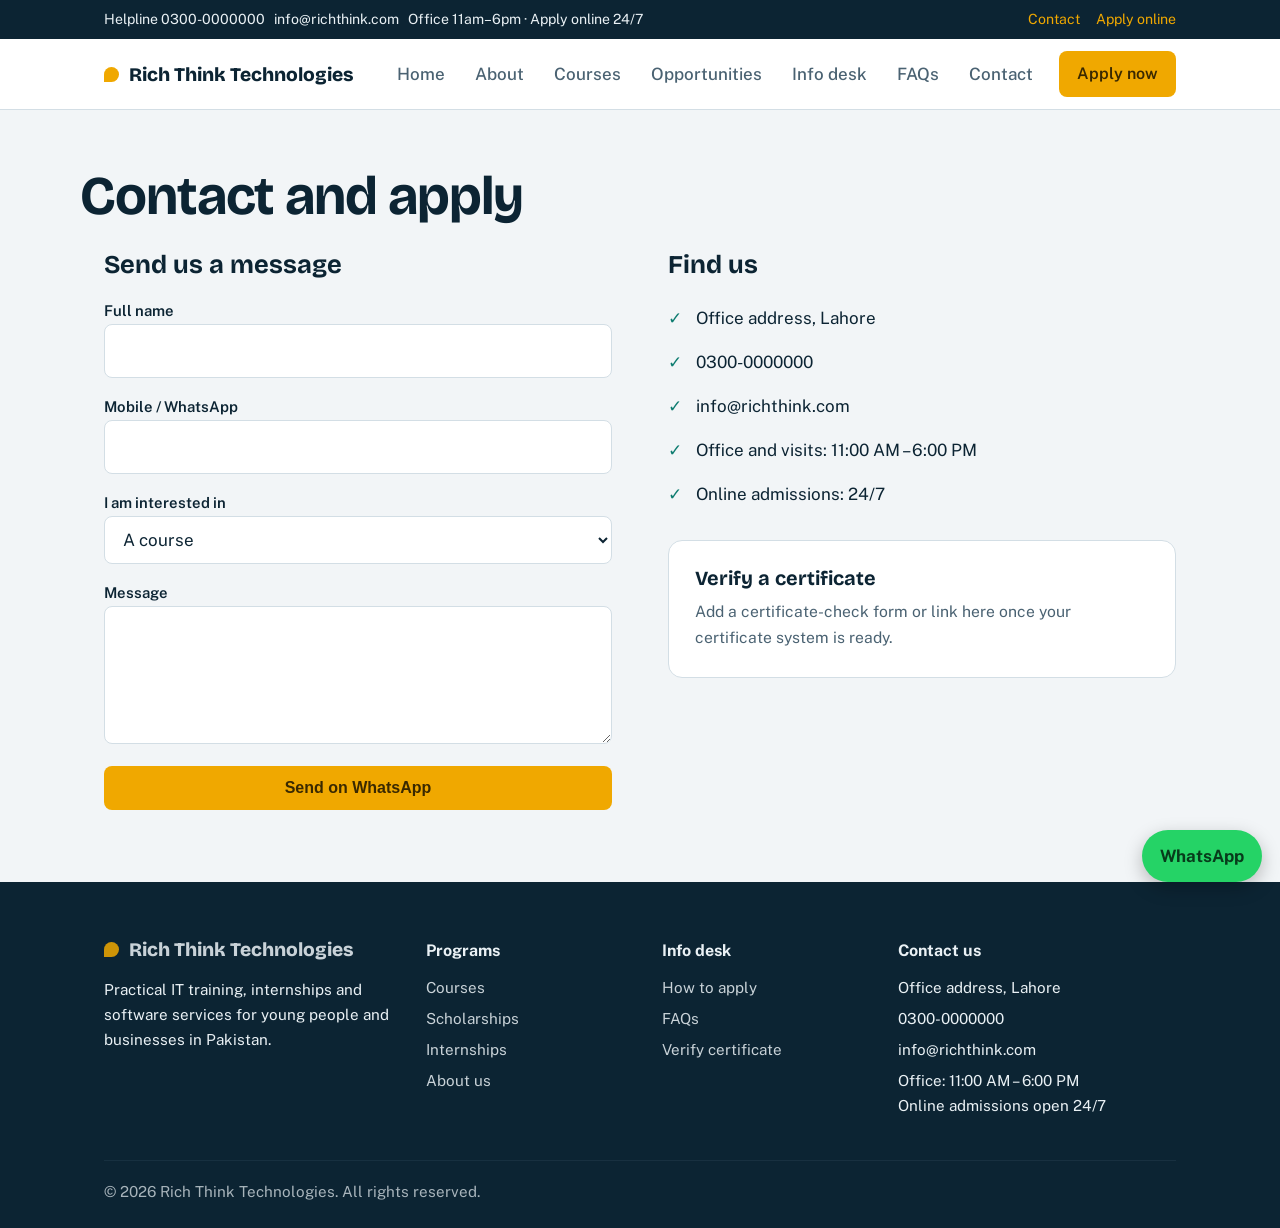
==== contact.html @ 649ea1e2 "Add files via upload" ====
<!DOCTYPE html>
<html lang="en">
<head>
<meta charset="utf-8">
<meta name="viewport" content="width=device-width, initial-scale=1, viewport-fit=cover">
<title>Contact & Apply | Rich Think Technologies</title>
<meta name="description" content="Apply online, ask a question or verify a certificate.">
<meta name="theme-color" content="#0C2433">
<link rel="icon" href="data:image/svg+xml,<svg xmlns='http://www.w3.org/2000/svg' viewBox='0 0 100 100'><text y='.9em' font-size='90'>💡</text></svg>">
<link rel="preconnect" href="https://fonts.googleapis.com"><link rel="preconnect" href="https://fonts.gstatic.com" crossorigin>
<link href="https://fonts.googleapis.com/css2?family=Bricolage+Grotesque:wght@600;800&family=Public+Sans:wght@400;500;600&display=swap" rel="stylesheet">
<link rel="stylesheet" href="css/style.css">
</head>
<body>
<div class="topbar"><div class="wrap"><span>Helpline 0300-0000000 &nbsp; info@richthink.com &nbsp; Office 11am–6pm · Apply online 24/7</span><span><a href="contact.html">Contact</a><a href="contact.html#apply">Apply online</a></span></div></div>
<header class="site"><div class="wrap">
<a class="logo" href="index.html"><i></i>Rich Think Technologies</a>
<button class="menu-btn" aria-expanded="false" aria-controls="nav">Menu</button>
<nav id="nav" aria-label="Main"><ul>
<li><a href="index.html">Home</a></li>
<li><a href="index.html#about">About</a></li>
<li><a href="courses.html">Courses</a></li>
<li><a href="index.html#opportunities">Opportunities</a><ul><li><a href="index.html#scholarships">Scholarships</a></li><li><a href="index.html#internships">Internships</a></li><li><a href="index.html#partner">Partner with us</a></li></ul></li>
<li><a href="index.html#apply-steps">Info desk</a><ul><li><a href="index.html#apply-steps">How to apply</a></li><li><a href="index.html#faqs">FAQs</a></li><li><a href="contact.html">Verify certificate</a></li></ul></li>
<li><a href="index.html#faqs">FAQs</a></li>
<li><a href="contact.html">Contact</a></li>
<li><a class="btn" href="contact.html#apply">Apply now</a></li>
</ul></nav></div></header>
<main>
<div class="wrap pagehead"><h1>Contact and apply</h1></div>
<div class="wrap split" style="padding-bottom:72px" id="apply">
<div><h2 style="font-size:1.6rem;margin-bottom:16px">Send us a message</h2>
<form class="contact" id="contact-form">
<div><label for="name">Full name</label><input id="name" name="name" required></div>
<div><label for="phone">Mobile / WhatsApp</label><input id="phone" name="phone" type="tel" required></div>
<div><label for="topic">I am interested in</label><select id="topic" name="topic"><option>A course</option><option>An internship</option><option>A website or app for my business</option><option>Verifying a certificate</option><option>Something else</option></select></div>
<div><label for="message">Message</label><textarea id="message" name="message" rows="4"></textarea></div>
<button class="btn" type="submit">Send on WhatsApp</button></form></div>
<div><h2 style="font-size:1.6rem;margin-bottom:16px">Find us</h2>
<ul class="ticks" style="margin-bottom:24px"><li>Office address, Lahore</li><li>0300-0000000</li><li>info@richthink.com</li><li>Office and visits: 11:00 AM – 6:00 PM</li><li>Online admissions: 24/7</li></ul>
<div class="card"><h3>Verify a certificate</h3><p>Add a certificate-check form or link here once your certificate system is ready.</p></div></div>
</div>
</main>
<footer><div class="wrap">
<div class="grid">
<div><a class="logo" href="index.html"><i></i>Rich Think Technologies</a><p>Practical IT training, internships and software services for young people and businesses in Pakistan.</p></div>
<div><h4>Programs</h4><ul><li><a href="courses.html">Courses</a></li><li><a href="index.html#scholarships">Scholarships</a></li><li><a href="index.html#internships">Internships</a></li><li><a href="index.html#about">About us</a></li></ul></div>
<div><h4>Info desk</h4><ul><li><a href="index.html#apply-steps">How to apply</a></li><li><a href="index.html#faqs">FAQs</a></li><li><a href="contact.html">Verify certificate</a></li></ul></div>
<div><h4>Contact us</h4><ul><li>Office address, Lahore</li><li>0300-0000000</li><li>info@richthink.com</li><li>Office: 11:00 AM – 6:00 PM<br>Online admissions open 24/7</li></ul></div>
</div>
<div class="copy">© 2026 Rich Think Technologies. All rights reserved.</div>
</div></footer>
<a class="wa" href="https://wa.me/923000000000?text=Hi%2C%20I%20found%20you%20on%20your%20website.%20I%20want%20some%20information." aria-label="Chat on WhatsApp">WhatsApp</a>
<script src="js/main.js"></script>
</body></html>
---- css/style.css ----
:root{--bg:#F2F5F7;--surface:#fff;--ink:#0C2433;--muted:#4A6272;--line:#D3DEE5;--gold:#F0A800;--gold-ink:#3A2900;--teal:#0E7C70;--deep:#0C2433;--on-deep:#EAF1F5;color-scheme:light}
@media(prefers-color-scheme:dark){:root{--bg:#0A1822;--surface:#102331;--ink:#EAF1F5;--muted:#9DB2C0;--line:#223847;--teal:#3CC4B3;--deep:#07121A;color-scheme:dark}}
*,*::before,*::after{box-sizing:border-box}
html{scroll-behavior:smooth}
body{margin:0;background:var(--bg);color:var(--ink);font:400 17px/1.65 "Public Sans",system-ui,sans-serif}
h1,h2,h3{font-family:"Bricolage Grotesque","Public Sans",system-ui,sans-serif;line-height:1.12;margin:0}
a{color:inherit}img{max-width:100%;display:block}
:focus-visible{outline:3px solid var(--gold);outline-offset:3px}
.wrap{max-width:1120px;margin:0 auto;padding:0 24px}
.topbar{background:var(--deep);color:var(--on-deep);font-size:.88rem;padding:8px 0}
.topbar .wrap{display:flex;gap:8px 24px;flex-wrap:wrap;justify-content:space-between}
.topbar a{text-decoration:none;margin-left:16px;color:var(--gold)}
header.site{background:var(--surface);border-bottom:1px solid var(--line);position:sticky;top:0;z-index:20}
header.site .wrap{display:flex;align-items:center;justify-content:space-between;min-height:70px}
.logo{font:800 1.2rem "Bricolage Grotesque",sans-serif;text-decoration:none;display:flex;align-items:center;gap:10px}
.logo i{width:15px;height:15px;background:var(--gold);border-radius:50% 50% 50% 0}
nav ul{list-style:none;margin:0;padding:0;display:flex;gap:6px;align-items:center}
nav li{position:relative}
nav a{display:block;padding:10px 12px;text-decoration:none;color:var(--muted);font-weight:500}
nav a:hover{color:var(--ink)}
nav ul ul{display:none;position:absolute;left:0;top:100%;min-width:200px;background:var(--surface);border:1px solid var(--line);border-radius:10px;padding:6px;flex-direction:column;align-items:stretch}
nav li:hover>ul,nav li:focus-within>ul{display:flex}
.btn{display:inline-block;background:var(--gold);color:var(--gold-ink);font-weight:600;padding:13px 24px;border-radius:8px;text-decoration:none;border:0;font-size:1rem;cursor:pointer}
.btn:hover{filter:brightness(1.06)}
.btn.alt{background:transparent;color:var(--ink);border:1.5px solid var(--line)}
nav .btn{color:var(--gold-ink);padding:10px 18px;margin-left:8px}
.menu-btn{display:none;background:none;border:1.5px solid var(--line);color:var(--ink);border-radius:8px;padding:8px 12px;font:inherit}
.hero{padding:72px 0 80px}
.hero .wrap{display:grid;grid-template-columns:1.2fr 1fr;gap:56px;align-items:center}
.tag{display:inline-block;background:var(--surface);border:1px solid var(--line);border-radius:99px;padding:4px 14px;font-size:.9rem;color:var(--muted);margin-bottom:18px}
.hero h1{font-size:clamp(2.5rem,6vw,4.6rem);font-weight:800;letter-spacing:-.03em}
.hero h1 em{font-style:normal;color:var(--teal)}
.hero p{max-width:48ch;color:var(--muted);font-size:1.12rem;margin:22px 0 30px}
.btns{display:flex;gap:12px;flex-wrap:wrap}
.stats{display:flex;gap:36px;margin-top:40px;flex-wrap:wrap}
.stats b{font:800 2rem "Bricolage Grotesque",sans-serif;display:block;line-height:1}
.stats span{color:var(--muted);font-size:.92rem}
.panel{background:var(--deep);color:var(--on-deep);border-radius:16px;padding:28px;line-height:2}
.panel b{color:var(--gold)}.panel small{opacity:.6;display:block}
section{padding:76px 0;border-top:1px solid var(--line)}
section h2{font-size:clamp(1.8rem,4vw,2.6rem);letter-spacing:-.02em;margin-bottom:12px}
.lead{color:var(--muted);max-width:58ch;margin:0 0 40px}
.grid{display:grid;gap:22px}
.g2{grid-template-columns:repeat(2,1fr)}.g3{grid-template-columns:repeat(3,1fr)}.g4{grid-template-columns:repeat(4,1fr)}
.card{background:var(--surface);border:1px solid var(--line);border-radius:14px;padding:26px;display:flex;flex-direction:column;gap:10px}
.card h3{font-size:1.25rem}.card p{margin:0;color:var(--muted);font-size:.98rem}
.card a.more{margin-top:auto;color:var(--teal);font-weight:600;text-decoration:none}
.card .meta{font-size:.85rem;color:var(--teal);font-weight:600}
.path{border-top:5px solid var(--gold)}
.steps{counter-reset:s;list-style:none;margin:0;padding:0}
.steps li{counter-increment:s;display:grid;grid-template-columns:48px 1fr;gap:16px;padding:18px 0;border-top:1px solid var(--line)}
.steps li::before{content:counter(s);font:800 1.4rem "Bricolage Grotesque",sans-serif;background:var(--teal);color:#fff;width:42px;height:42px;border-radius:50%;display:grid;place-items:center}
.steps strong{display:block}.steps span{color:var(--muted);font-size:.97rem}
.split{display:grid;grid-template-columns:1fr 1fr;gap:56px;align-items:start}
ul.ticks{list-style:none;padding:0;margin:0}ul.ticks li{padding:8px 0 8px 28px;position:relative}
ul.ticks li::before{content:"✓";position:absolute;left:0;color:var(--teal);font-weight:800}
.ph{border:2px dashed var(--line);border-radius:14px;padding:28px;color:var(--muted);text-align:center}
details{background:var(--surface);border:1px solid var(--line);border-radius:12px;padding:16px 20px;margin-bottom:12px}
summary{font-weight:600;cursor:pointer}details p{margin:10px 0 0;color:var(--muted)}
.cta{background:var(--deep);color:var(--on-deep);text-align:center}
.cta p{color:var(--on-deep);opacity:.8;margin:12px auto 28px;max-width:52ch}
.cta .btn.alt{color:var(--on-deep);border-color:#3a5568}
footer{background:var(--deep);color:var(--on-deep);padding:56px 0 24px;font-size:.95rem}
footer .grid{grid-template-columns:1.4fr 1fr 1fr 1.3fr}
footer h4{margin:0 0 10px;font-size:1rem}footer ul{list-style:none;padding:0;margin:0}footer li{margin:6px 0}
footer a{text-decoration:none;opacity:.85}footer a:hover{opacity:1;color:var(--gold)}
.copy{border-top:1px solid #1d3646;margin-top:36px;padding-top:18px;opacity:.7}
.wa{position:fixed;right:18px;bottom:calc(18px + env(safe-area-inset-bottom,0px));background:#25D366;color:#073b1b;font-weight:700;padding:12px 18px;border-radius:99px;text-decoration:none;z-index:30;box-shadow:0 6px 18px rgba(0,0,0,.25)}
form.contact{display:grid;gap:14px}
input,select,textarea{width:100%;padding:12px 14px;border:1.5px solid var(--line);border-radius:8px;background:var(--surface);color:var(--ink);font:inherit}
label{font-weight:600;font-size:.93rem}
.pagehead{padding:56px 0 24px}.pagehead h1{font-size:clamp(2.2rem,5vw,3.4rem);letter-spacing:-.02em}
@media(max-width:900px){
 .hero .wrap,.split{grid-template-columns:1fr}.g3,.g4{grid-template-columns:1fr 1fr}footer .grid{grid-template-columns:1fr 1fr}
 .menu-btn{display:block}
 nav{display:none;position:absolute;left:0;right:0;top:100%;background:var(--surface);border-bottom:1px solid var(--line);padding:10px 24px 18px}
 nav.open{display:block}nav ul{flex-direction:column;align-items:stretch}
 nav ul ul{display:flex;position:static;border:0;padding:0 0 0 14px}
}
@media(max-width:560px){.g2,.g3,.g4,footer .grid{grid-template-columns:1fr}.hero{padding-top:40px}}
@media(prefers-reduced-motion:no-preference){.hero h1{animation:in .7s ease both}@keyframes in{from{opacity:0;transform:translateY(14px)}}}
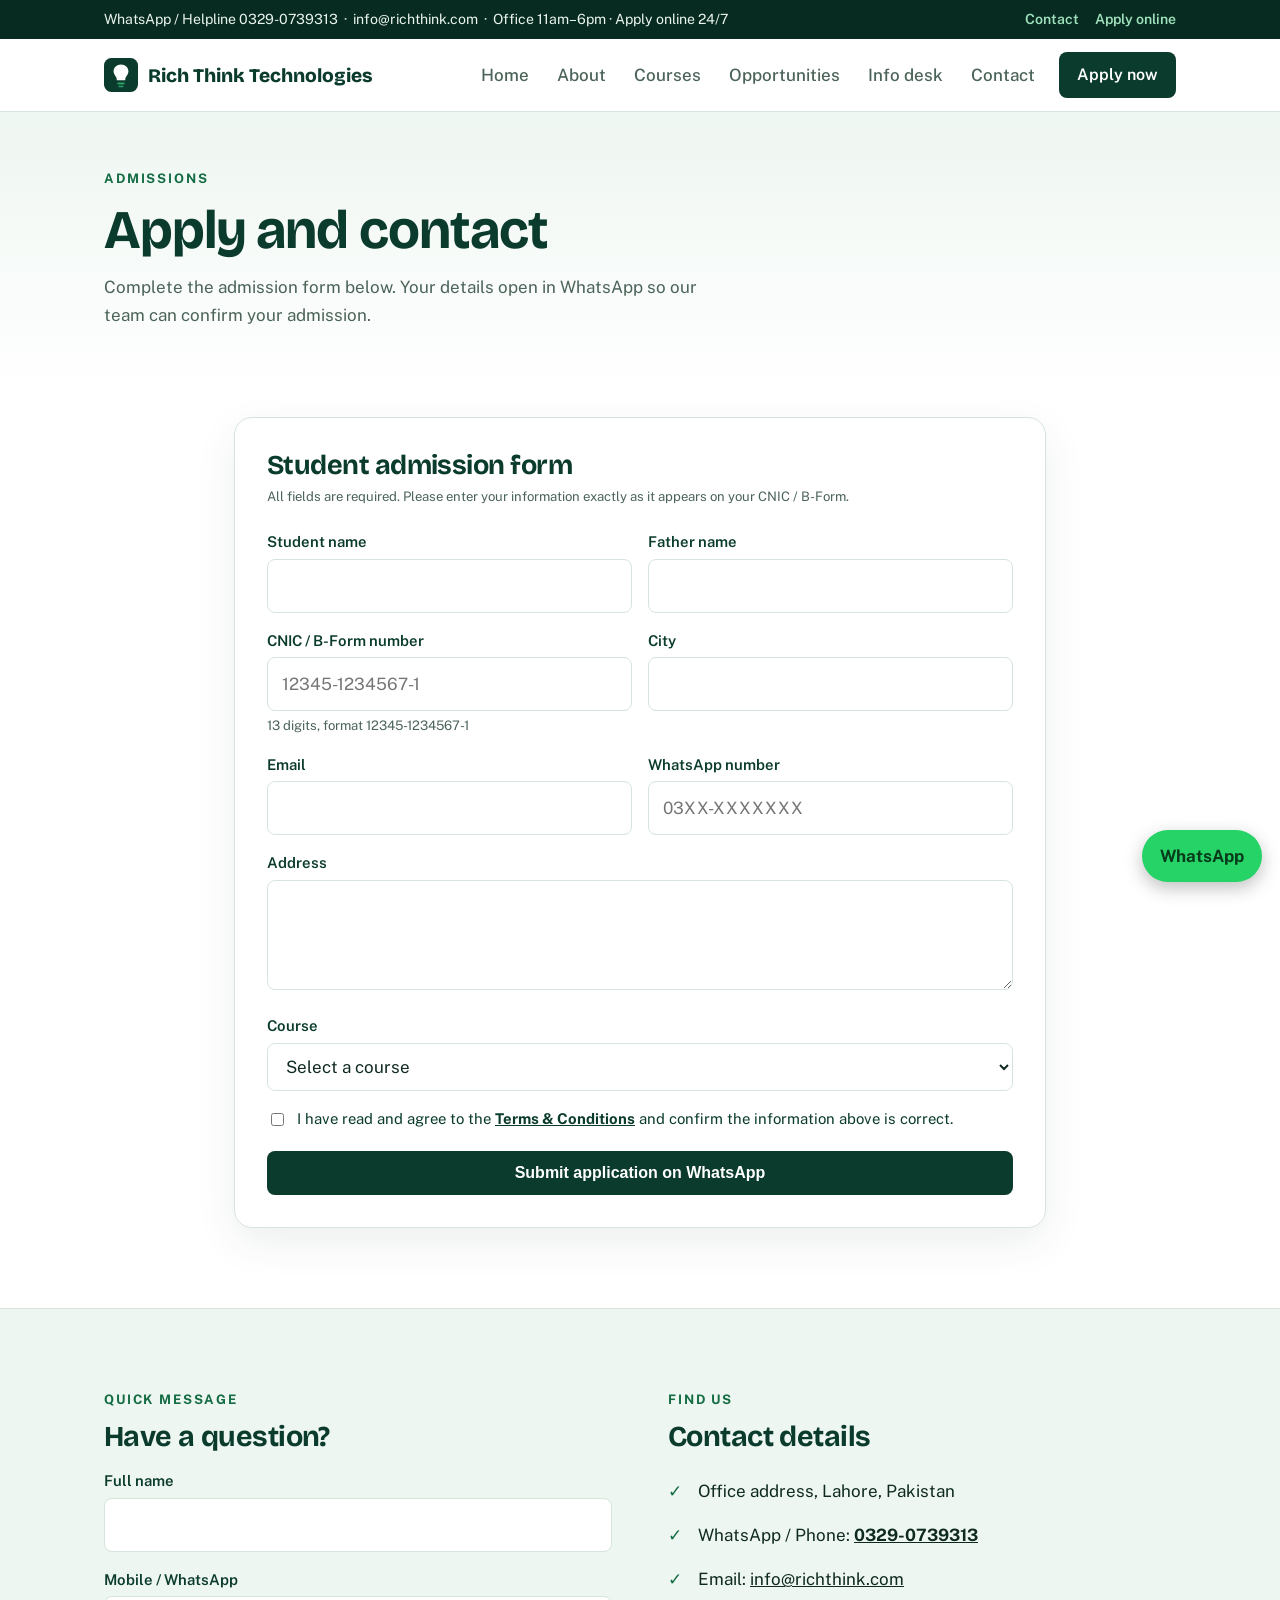
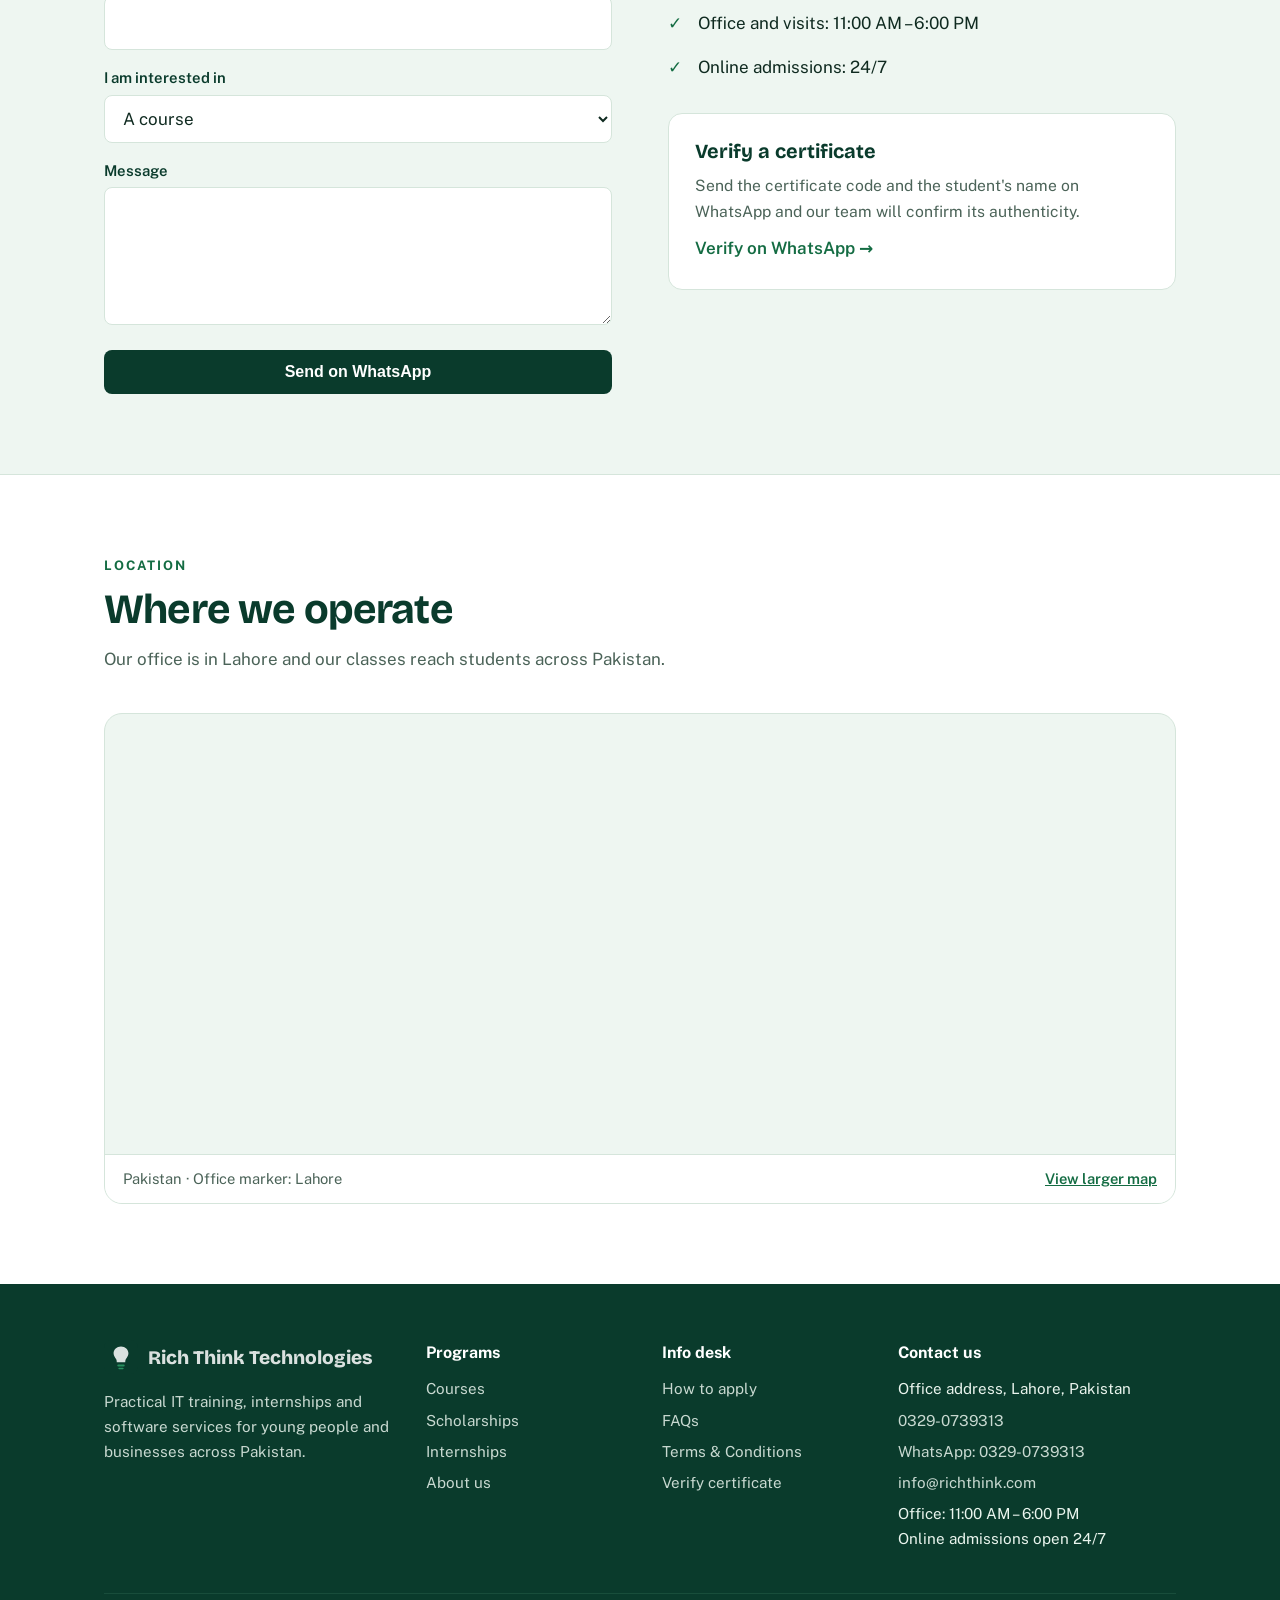
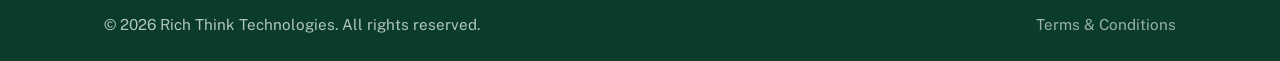
==== commit 6cd05478: "Add files via upload" ====
--- a/contact.html
+++ b/contact.html
@@ -5,51 +5,73 @@
 <meta name="viewport" content="width=device-width, initial-scale=1, viewport-fit=cover">
 <title>Contact & Apply | Rich Think Technologies</title>
 <meta name="description" content="Apply online, ask a question or verify a certificate.">
-<meta name="theme-color" content="#0C2433">
-<link rel="icon" href="data:image/svg+xml,<svg xmlns='http://www.w3.org/2000/svg' viewBox='0 0 100 100'><text y='.9em' font-size='90'>💡</text></svg>">
+<meta name="theme-color" content="#0A3B2C">
+<link rel="icon" type="image/svg+xml" href="images/favicon.svg">
 <link rel="preconnect" href="https://fonts.googleapis.com"><link rel="preconnect" href="https://fonts.gstatic.com" crossorigin>
 <link href="https://fonts.googleapis.com/css2?family=Bricolage+Grotesque:wght@600;800&family=Public+Sans:wght@400;500;600&display=swap" rel="stylesheet">
 <link rel="stylesheet" href="css/style.css">
 </head>
 <body>
-<div class="topbar"><div class="wrap"><span>Helpline 0300-0000000 &nbsp; info@richthink.com &nbsp; Office 11am–6pm · Apply online 24/7</span><span><a href="contact.html">Contact</a><a href="contact.html#apply">Apply online</a></span></div></div>
+<div class="topbar"><div class="wrap"><span>WhatsApp / Helpline 0329-0739313 &nbsp;·&nbsp; info@richthink.com &nbsp;·&nbsp; Office 11am–6pm · Apply online 24/7</span><span><a href="contact.html">Contact</a><a href="contact.html#apply">Apply online</a></span></div></div>
 <header class="site"><div class="wrap">
-<a class="logo" href="index.html"><i></i>Rich Think Technologies</a>
+<a class="logo" href="index.html"><img src="images/favicon.svg" alt="" width="34" height="34">Rich Think Technologies</a>
 <button class="menu-btn" aria-expanded="false" aria-controls="nav">Menu</button>
 <nav id="nav" aria-label="Main"><ul>
 <li><a href="index.html">Home</a></li>
 <li><a href="index.html#about">About</a></li>
 <li><a href="courses.html">Courses</a></li>
 <li><a href="index.html#opportunities">Opportunities</a><ul><li><a href="index.html#scholarships">Scholarships</a></li><li><a href="index.html#internships">Internships</a></li><li><a href="index.html#partner">Partner with us</a></li></ul></li>
-<li><a href="index.html#apply-steps">Info desk</a><ul><li><a href="index.html#apply-steps">How to apply</a></li><li><a href="index.html#faqs">FAQs</a></li><li><a href="contact.html">Verify certificate</a></li></ul></li>
-<li><a href="index.html#faqs">FAQs</a></li>
+<li><a href="index.html#apply-steps">Info desk</a><ul><li><a href="index.html#apply-steps">How to apply</a></li><li><a href="index.html#faqs">FAQs</a></li><li><a href="terms.html">Terms &amp; Conditions</a></li><li><a href="contact.html#verify">Verify certificate</a></li></ul></li>
 <li><a href="contact.html">Contact</a></li>
 <li><a class="btn" href="contact.html#apply">Apply now</a></li>
 </ul></nav></div></header>
 <main>
-<div class="wrap pagehead"><h1>Contact and apply</h1></div>
-<div class="wrap split" style="padding-bottom:72px" id="apply">
-<div><h2 style="font-size:1.6rem;margin-bottom:16px">Send us a message</h2>
+
+<div class="pagehead"><div class="wrap"><span class="eyebrow">Admissions</span><h1>Apply and contact</h1><p class="lead" style="margin-top:12px">Complete the admission form below. Your details open in WhatsApp so our team can confirm your admission.</p></div></div>
+
+<section style="border:0;padding-top:24px" id="apply"><div class="wrap" style="max-width:860px">
+<div class="form-card">
+<h2 style="font-size:1.7rem;margin-bottom:6px">Student admission form</h2>
+<p class="hint" style="margin:0 0 22px">All fields are required. Please enter your information exactly as it appears on your CNIC / B-Form.</p>
+<form class="contact" id="apply-form" novalidate>
+<div class="fgrid">
+<div><label for="student_name">Student name</label><input id="student_name" name="student_name" autocomplete="name" required></div>
+<div><label for="father_name">Father name</label><input id="father_name" name="father_name" required></div>
+<div><label for="cnic">CNIC / B-Form number</label><input id="cnic" name="cnic" inputmode="numeric" placeholder="12345-1234567-1" pattern="\d{5}-\d{7}-\d" maxlength="15" required><div class="hint">13 digits, format 12345-1234567-1</div></div>
+<div><label for="city">City</label><input id="city" name="city" autocomplete="address-level2" required></div>
+<div><label for="email">Email</label><input id="email" name="email" type="email" autocomplete="email" required></div>
+<div><label for="whatsapp">WhatsApp number</label><input id="whatsapp" name="whatsapp" type="tel" inputmode="tel" placeholder="03XX-XXXXXXX" required></div>
+<div class="full"><label for="address">Address</label><textarea id="address" name="address" rows="3" autocomplete="street-address" required></textarea></div>
+<div class="full"><label for="course">Course</label><select id="course" name="course" required><option value="">Select a course</option><option>Digital Marketing</option><option>Freelancing</option><option>Graphic Design</option><option>Artificial Intelligence</option><option>Full Stack Web Development</option><option>SEO</option><option>Data Science</option></select></div>
+</div>
+<label class="check"><input type="checkbox" id="terms" name="terms" required><span>I have read and agree to the <a href="terms.html" target="_blank" rel="noopener"><strong>Terms &amp; Conditions</strong></a> and confirm the information above is correct.</span></label>
+<button class="btn" type="submit">Submit application on WhatsApp</button>
+</form></div></div></section>
+
+<section class="tint"><div class="wrap split top">
+<div><span class="eyebrow">Quick message</span><h2 style="font-size:1.8rem;margin-bottom:16px">Have a question?</h2>
 <form class="contact" id="contact-form">
 <div><label for="name">Full name</label><input id="name" name="name" required></div>
 <div><label for="phone">Mobile / WhatsApp</label><input id="phone" name="phone" type="tel" required></div>
 <div><label for="topic">I am interested in</label><select id="topic" name="topic"><option>A course</option><option>An internship</option><option>A website or app for my business</option><option>Verifying a certificate</option><option>Something else</option></select></div>
 <div><label for="message">Message</label><textarea id="message" name="message" rows="4"></textarea></div>
 <button class="btn" type="submit">Send on WhatsApp</button></form></div>
-<div><h2 style="font-size:1.6rem;margin-bottom:16px">Find us</h2>
-<ul class="ticks" style="margin-bottom:24px"><li>Office address, Lahore</li><li>0300-0000000</li><li>info@richthink.com</li><li>Office and visits: 11:00 AM – 6:00 PM</li><li>Online admissions: 24/7</li></ul>
-<div class="card"><h3>Verify a certificate</h3><p>Add a certificate-check form or link here once your certificate system is ready.</p></div></div>
-</div>
+<div><span class="eyebrow">Find us</span><h2 style="font-size:1.8rem;margin-bottom:16px">Contact details</h2>
+<ul class="ticks" style="margin-bottom:24px"><li>Office address, Lahore, Pakistan</li><li>WhatsApp / Phone: <a href="https://wa.me/923290739313"><strong>0329-0739313</strong></a></li><li>Email: <a href="mailto:info@richthink.com">info@richthink.com</a></li><li>Office and visits: 11:00 AM – 6:00 PM</li><li>Online admissions: 24/7</li></ul>
+<div class="card" id="verify"><h3>Verify a certificate</h3><p>Send the certificate code and the student's name on WhatsApp and our team will confirm its authenticity.</p><a class="more" href="https://wa.me/923290739313?text=I%20want%20to%20verify%20a%20certificate.%20Certificate%20code%3A%20">Verify on WhatsApp →</a></div></div>
+</div></section>
+
+<section><div class="wrap"><span class="eyebrow">Location</span><h2>Where we operate</h2><p class="lead">Our office is in Lahore and our classes reach students across Pakistan.</p><div class="map-box"><iframe title="Map of Pakistan showing our Lahore office" src="https://www.openstreetmap.org/export/embed.html?bbox=60.5%2C23.2%2C77.9%2C37.3&layer=mapnik&marker=31.5204%2C74.3587" loading="lazy" referrerpolicy="no-referrer-when-downgrade"></iframe><div class="map-note"><span>Pakistan · Office marker: Lahore</span><a href="https://www.openstreetmap.org/?mlat=31.5204&mlon=74.3587#map=5/30.4/69.3" target="_blank" rel="noopener">View larger map</a></div></div></div></section>
 </main>
 <footer><div class="wrap">
 <div class="grid">
-<div><a class="logo" href="index.html"><i></i>Rich Think Technologies</a><p>Practical IT training, internships and software services for young people and businesses in Pakistan.</p></div>
+<div><a class="logo" href="index.html"><img src="images/favicon.svg" alt="" width="34" height="34">Rich Think Technologies</a><p>Practical IT training, internships and software services for young people and businesses across Pakistan.</p></div>
 <div><h4>Programs</h4><ul><li><a href="courses.html">Courses</a></li><li><a href="index.html#scholarships">Scholarships</a></li><li><a href="index.html#internships">Internships</a></li><li><a href="index.html#about">About us</a></li></ul></div>
-<div><h4>Info desk</h4><ul><li><a href="index.html#apply-steps">How to apply</a></li><li><a href="index.html#faqs">FAQs</a></li><li><a href="contact.html">Verify certificate</a></li></ul></div>
-<div><h4>Contact us</h4><ul><li>Office address, Lahore</li><li>0300-0000000</li><li>info@richthink.com</li><li>Office: 11:00 AM – 6:00 PM<br>Online admissions open 24/7</li></ul></div>
+<div><h4>Info desk</h4><ul><li><a href="index.html#apply-steps">How to apply</a></li><li><a href="index.html#faqs">FAQs</a></li><li><a href="terms.html">Terms &amp; Conditions</a></li><li><a href="contact.html#verify">Verify certificate</a></li></ul></div>
+<div><h4>Contact us</h4><ul><li>Office address, Lahore, Pakistan</li><li><a href="tel:+923290739313">0329-0739313</a></li><li><a href="https://wa.me/923290739313">WhatsApp: 0329-0739313</a></li><li><a href="mailto:info@richthink.com">info@richthink.com</a></li><li>Office: 11:00 AM – 6:00 PM<br>Online admissions open 24/7</li></ul></div>
 </div>
-<div class="copy">© 2026 Rich Think Technologies. All rights reserved.</div>
+<div class="copy"><span>© 2026 Rich Think Technologies. All rights reserved.</span><span><a href="terms.html">Terms &amp; Conditions</a></span></div>
 </div></footer>
-<a class="wa" href="https://wa.me/923000000000?text=Hi%2C%20I%20found%20you%20on%20your%20website.%20I%20want%20some%20information." aria-label="Chat on WhatsApp">WhatsApp</a>
+<a class="wa" href="https://wa.me/923290739313?text=Hi%2C%20I%20found%20you%20on%20your%20website.%20I%20want%20some%20information." aria-label="Chat on WhatsApp">WhatsApp</a>
 <script src="js/main.js"></script>
 </body></html>
--- a/css/style.css
+++ b/css/style.css
@@ -1,81 +1,140 @@
-:root{--bg:#F2F5F7;--surface:#fff;--ink:#0C2433;--muted:#4A6272;--line:#D3DEE5;--gold:#F0A800;--gold-ink:#3A2900;--teal:#0E7C70;--deep:#0C2433;--on-deep:#EAF1F5;color-scheme:light}
-@media(prefers-color-scheme:dark){:root{--bg:#0A1822;--surface:#102331;--ink:#EAF1F5;--muted:#9DB2C0;--line:#223847;--teal:#3CC4B3;--deep:#07121A;color-scheme:dark}}
+/* Rich Think Technologies — white & dark green theme */
+:root{--bg:#fff;--surface:#fff;--tint:#EEF6F1;--ink:#0F2A20;--muted:#4B6358;--line:#D5E5DB;--green:#146C43;--green-2:#2E9E68;--deep:#0A3B2C;--deep-2:#072B20;--on-deep:#EAF5EE;--btn-ink:#fff;color-scheme:light}
 *,*::before,*::after{box-sizing:border-box}
 html{scroll-behavior:smooth}
 body{margin:0;background:var(--bg);color:var(--ink);font:400 17px/1.65 "Public Sans",system-ui,sans-serif}
-h1,h2,h3{font-family:"Bricolage Grotesque","Public Sans",system-ui,sans-serif;line-height:1.12;margin:0}
+h1,h2,h3{font-family:"Bricolage Grotesque","Public Sans",system-ui,sans-serif;line-height:1.12;margin:0;color:var(--deep)}
 a{color:inherit}img{max-width:100%;display:block}
-:focus-visible{outline:3px solid var(--gold);outline-offset:3px}
+:focus-visible{outline:3px solid var(--green-2);outline-offset:3px}
 .wrap{max-width:1120px;margin:0 auto;padding:0 24px}
-.topbar{background:var(--deep);color:var(--on-deep);font-size:.88rem;padding:8px 0}
+
+/* top bar + header */
+.topbar{background:var(--deep-2);color:var(--on-deep);font-size:.88rem;padding:8px 0}
 .topbar .wrap{display:flex;gap:8px 24px;flex-wrap:wrap;justify-content:space-between}
-.topbar a{text-decoration:none;margin-left:16px;color:var(--gold)}
-header.site{background:var(--surface);border-bottom:1px solid var(--line);position:sticky;top:0;z-index:20}
-header.site .wrap{display:flex;align-items:center;justify-content:space-between;min-height:70px}
-.logo{font:800 1.2rem "Bricolage Grotesque",sans-serif;text-decoration:none;display:flex;align-items:center;gap:10px}
-.logo i{width:15px;height:15px;background:var(--gold);border-radius:50% 50% 50% 0}
-nav ul{list-style:none;margin:0;padding:0;display:flex;gap:6px;align-items:center}
+.topbar a{text-decoration:none;margin-left:16px;color:#9FE0BC;font-weight:600}
+.topbar a:first-child{margin-left:0}
+header.site{background:#fff;border-bottom:1px solid var(--line);position:sticky;top:0;z-index:20}
+header.site .wrap{display:flex;align-items:center;justify-content:space-between;min-height:72px}
+.logo{font:800 1.2rem "Bricolage Grotesque",sans-serif;text-decoration:none;display:flex;align-items:center;gap:10px;color:var(--deep)}
+.logo img{width:34px;height:34px}
+footer .logo{color:#fff}
+nav ul{list-style:none;margin:0;padding:0;display:flex;gap:4px;align-items:center}
 nav li{position:relative}
 nav a{display:block;padding:10px 12px;text-decoration:none;color:var(--muted);font-weight:500}
-nav a:hover{color:var(--ink)}
-nav ul ul{display:none;position:absolute;left:0;top:100%;min-width:200px;background:var(--surface);border:1px solid var(--line);border-radius:10px;padding:6px;flex-direction:column;align-items:stretch}
+nav a:hover,nav a[aria-current]{color:var(--green)}
+nav ul ul{display:none;position:absolute;left:0;top:100%;min-width:220px;background:#fff;border:1px solid var(--line);border-radius:10px;padding:6px;flex-direction:column;align-items:stretch;box-shadow:0 12px 30px rgba(10,59,44,.12)}
 nav li:hover>ul,nav li:focus-within>ul{display:flex}
-.btn{display:inline-block;background:var(--gold);color:var(--gold-ink);font-weight:600;padding:13px 24px;border-radius:8px;text-decoration:none;border:0;font-size:1rem;cursor:pointer}
-.btn:hover{filter:brightness(1.06)}
-.btn.alt{background:transparent;color:var(--ink);border:1.5px solid var(--line)}
-nav .btn{color:var(--gold-ink);padding:10px 18px;margin-left:8px}
-.menu-btn{display:none;background:none;border:1.5px solid var(--line);color:var(--ink);border-radius:8px;padding:8px 12px;font:inherit}
-.hero{padding:72px 0 80px}
-.hero .wrap{display:grid;grid-template-columns:1.2fr 1fr;gap:56px;align-items:center}
-.tag{display:inline-block;background:var(--surface);border:1px solid var(--line);border-radius:99px;padding:4px 14px;font-size:.9rem;color:var(--muted);margin-bottom:18px}
-.hero h1{font-size:clamp(2.5rem,6vw,4.6rem);font-weight:800;letter-spacing:-.03em}
-.hero h1 em{font-style:normal;color:var(--teal)}
-.hero p{max-width:48ch;color:var(--muted);font-size:1.12rem;margin:22px 0 30px}
+
+/* buttons */
+.btn{display:inline-block;background:var(--deep);color:var(--btn-ink);font-weight:600;padding:13px 26px;border-radius:8px;text-decoration:none;border:0;font-size:1rem;cursor:pointer;transition:background .15s}
+.btn:hover{background:var(--green)}
+.btn.alt{background:#fff;color:var(--deep);border:1.5px solid var(--deep)}
+.btn.alt:hover{background:var(--tint)}
+nav .btn{color:#fff;padding:10px 18px;margin-left:8px}
+nav .btn:hover{color:#fff}
+.menu-btn{display:none;background:none;border:1.5px solid var(--line);color:var(--deep);border-radius:8px;padding:8px 12px;font:inherit}
+
+/* hero */
+.hero{padding:72px 0 80px;background:linear-gradient(180deg,var(--tint),#fff)}
+.hero .wrap{display:grid;grid-template-columns:1.15fr 1fr;gap:56px;align-items:center}
+.tag{display:inline-block;background:#fff;border:1px solid var(--line);border-radius:99px;padding:4px 14px;font-size:.9rem;color:var(--green);font-weight:600;margin-bottom:18px}
+.hero h1{font-size:clamp(2.4rem,5.4vw,4.2rem);font-weight:800;letter-spacing:-.03em}
+.hero h1 em{font-style:normal;color:var(--green)}
+.hero p{max-width:50ch;color:var(--muted);font-size:1.1rem;margin:22px 0 30px}
+.hero-img{height:auto;border-radius:28px;box-shadow:0 24px 60px rgba(10,59,44,.18)}
 .btns{display:flex;gap:12px;flex-wrap:wrap}
 .stats{display:flex;gap:36px;margin-top:40px;flex-wrap:wrap}
-.stats b{font:800 2rem "Bricolage Grotesque",sans-serif;display:block;line-height:1}
+.stats b{font:800 2rem "Bricolage Grotesque",sans-serif;display:block;line-height:1;color:var(--deep)}
 .stats span{color:var(--muted);font-size:.92rem}
-.panel{background:var(--deep);color:var(--on-deep);border-radius:16px;padding:28px;line-height:2}
-.panel b{color:var(--gold)}.panel small{opacity:.6;display:block}
-section{padding:76px 0;border-top:1px solid var(--line)}
+
+/* highlight strip */
+.strip{background:var(--deep);color:var(--on-deep);padding:22px 0}
+.strip .wrap{display:grid;grid-template-columns:repeat(4,1fr);gap:18px}
+.strip div{display:flex;gap:12px;align-items:center;font-weight:600;font-size:.97rem}
+.strip i{flex:none;width:32px;height:32px;border-radius:50%;background:var(--green-2);display:grid;place-items:center;font-style:normal;color:#fff}
+
+/* sections */
+section{padding:80px 0;border-top:1px solid var(--line)}
+section.tint{background:var(--tint)}
 section h2{font-size:clamp(1.8rem,4vw,2.6rem);letter-spacing:-.02em;margin-bottom:12px}
-.lead{color:var(--muted);max-width:58ch;margin:0 0 40px}
+.eyebrow{display:block;font-size:.82rem;letter-spacing:.14em;text-transform:uppercase;color:var(--green);font-weight:700;margin-bottom:10px}
+.lead{color:var(--muted);max-width:60ch;margin:0 0 40px}
 .grid{display:grid;gap:22px}
 .g2{grid-template-columns:repeat(2,1fr)}.g3{grid-template-columns:repeat(3,1fr)}.g4{grid-template-columns:repeat(4,1fr)}
-.card{background:var(--surface);border:1px solid var(--line);border-radius:14px;padding:26px;display:flex;flex-direction:column;gap:10px}
+.card{background:#fff;border:1px solid var(--line);border-radius:14px;padding:26px;display:flex;flex-direction:column;gap:10px}
 .card h3{font-size:1.25rem}.card p{margin:0;color:var(--muted);font-size:.98rem}
-.card a.more{margin-top:auto;color:var(--teal);font-weight:600;text-decoration:none}
-.card .meta{font-size:.85rem;color:var(--teal);font-weight:600}
-.path{border-top:5px solid var(--gold)}
+.card a.more{margin-top:auto;color:var(--green);font-weight:600;text-decoration:none}
+.card a.more:hover{text-decoration:underline}
+.card .meta{font-size:.85rem;color:var(--green);font-weight:600}
+.path{border-top:5px solid var(--green)}
+.course{padding:0;overflow:hidden}
+.course img{width:100%;height:auto;aspect-ratio:8/5;object-fit:cover}
+.course .body{padding:22px 24px 24px;display:flex;flex-direction:column;gap:10px;flex:1}
+.course ul{margin:0;padding:0 0 0 18px;color:var(--muted);font-size:.94rem}
+.course ul li{margin:2px 0}
+.card.cta-card{background:var(--deep);border-color:var(--deep);justify-content:center}
+.card.cta-card h3,.card.cta-card p{color:var(--on-deep)}
+.card.cta-card .btn{background:#fff;color:var(--deep);align-self:flex-start;margin-top:8px}
 .steps{counter-reset:s;list-style:none;margin:0;padding:0}
 .steps li{counter-increment:s;display:grid;grid-template-columns:48px 1fr;gap:16px;padding:18px 0;border-top:1px solid var(--line)}
-.steps li::before{content:counter(s);font:800 1.4rem "Bricolage Grotesque",sans-serif;background:var(--teal);color:#fff;width:42px;height:42px;border-radius:50%;display:grid;place-items:center}
+.steps li::before{content:counter(s);font:800 1.4rem "Bricolage Grotesque",sans-serif;background:var(--deep);color:#fff;width:42px;height:42px;border-radius:50%;display:grid;place-items:center}
 .steps strong{display:block}.steps span{color:var(--muted);font-size:.97rem}
-.split{display:grid;grid-template-columns:1fr 1fr;gap:56px;align-items:start}
-ul.ticks{list-style:none;padding:0;margin:0}ul.ticks li{padding:8px 0 8px 28px;position:relative}
-ul.ticks li::before{content:"✓";position:absolute;left:0;color:var(--teal);font-weight:800}
-.ph{border:2px dashed var(--line);border-radius:14px;padding:28px;color:var(--muted);text-align:center}
-details{background:var(--surface);border:1px solid var(--line);border-radius:12px;padding:16px 20px;margin-bottom:12px}
-summary{font-weight:600;cursor:pointer}details p{margin:10px 0 0;color:var(--muted)}
+.split{display:grid;grid-template-columns:1fr 1fr;gap:56px;align-items:center}
+.split.top{align-items:start}
+.about-img{height:auto;border-radius:24px;box-shadow:0 18px 50px rgba(10,59,44,.14)}
+ul.ticks{list-style:none;padding:0;margin:0}ul.ticks li{padding:8px 0 8px 30px;position:relative}
+ul.ticks li::before{content:"✓";position:absolute;left:0;color:var(--green);font-weight:800}
+details{background:#fff;border:1px solid var(--line);border-radius:12px;padding:16px 20px;margin-bottom:12px}
+summary{font-weight:600;cursor:pointer;color:var(--deep)}details p{margin:10px 0 0;color:var(--muted)}
 .cta{background:var(--deep);color:var(--on-deep);text-align:center}
-.cta p{color:var(--on-deep);opacity:.8;margin:12px auto 28px;max-width:52ch}
-.cta .btn.alt{color:var(--on-deep);border-color:#3a5568}
+.cta h2{color:#fff}
+.cta p{color:var(--on-deep);opacity:.85;margin:12px auto 28px;max-width:52ch}
+.cta .btn{background:#fff;color:var(--deep)}.cta .btn:hover{background:var(--tint)}
+.cta .btn.alt{background:transparent;color:#fff;border-color:#7FBF9D}.cta .btn.alt:hover{background:rgba(255,255,255,.1)}
+
+/* map */
+.map-box{border:1px solid var(--line);border-radius:18px;overflow:hidden;background:var(--tint)}
+.map-box iframe{display:block;width:100%;height:440px;border:0}
+.map-note{display:flex;justify-content:space-between;gap:12px;flex-wrap:wrap;padding:12px 18px;font-size:.92rem;color:var(--muted);border-top:1px solid var(--line);background:#fff}
+.map-note a{color:var(--green);font-weight:600}
+
+/* footer */
 footer{background:var(--deep);color:var(--on-deep);padding:56px 0 24px;font-size:.95rem}
 footer .grid{grid-template-columns:1.4fr 1fr 1fr 1.3fr}
-footer h4{margin:0 0 10px;font-size:1rem}footer ul{list-style:none;padding:0;margin:0}footer li{margin:6px 0}
-footer a{text-decoration:none;opacity:.85}footer a:hover{opacity:1;color:var(--gold)}
-.copy{border-top:1px solid #1d3646;margin-top:36px;padding-top:18px;opacity:.7}
+footer h4{margin:0 0 10px;font-size:1rem;color:#fff}footer ul{list-style:none;padding:0;margin:0}footer li{margin:6px 0}
+footer a{text-decoration:none;opacity:.85}footer a:hover{opacity:1;color:#9FE0BC}
+footer p{opacity:.85}
+.copy{border-top:1px solid #1d5441;margin-top:36px;padding-top:18px;opacity:.75;display:flex;justify-content:space-between;gap:12px;flex-wrap:wrap}
 .wa{position:fixed;right:18px;bottom:calc(18px + env(safe-area-inset-bottom,0px));background:#25D366;color:#073b1b;font-weight:700;padding:12px 18px;border-radius:99px;text-decoration:none;z-index:30;box-shadow:0 6px 18px rgba(0,0,0,.25)}
-form.contact{display:grid;gap:14px}
-input,select,textarea{width:100%;padding:12px 14px;border:1.5px solid var(--line);border-radius:8px;background:var(--surface);color:var(--ink);font:inherit}
-label{font-weight:600;font-size:.93rem}
-.pagehead{padding:56px 0 24px}.pagehead h1{font-size:clamp(2.2rem,5vw,3.4rem);letter-spacing:-.02em}
+
+/* forms */
+form.contact{display:grid;gap:16px}
+.fgrid{display:grid;grid-template-columns:1fr 1fr;gap:16px}
+.fgrid .full{grid-column:1/-1}
+input,select,textarea{width:100%;padding:12px 14px;border:1.5px solid var(--line);border-radius:8px;background:#fff;color:var(--ink);font:inherit}
+input:focus,select:focus,textarea:focus{border-color:var(--green);outline:none;box-shadow:0 0 0 3px rgba(46,158,104,.25)}
+label{font-weight:600;font-size:.93rem;display:block;margin-bottom:4px;color:var(--deep)}
+.hint{font-size:.82rem;color:var(--muted);margin-top:4px}
+.check{display:flex;gap:10px;align-items:flex-start;font-weight:400}
+.check input{width:auto;margin-top:6px;accent-color:var(--deep)}
+.form-card{background:#fff;border:1px solid var(--line);border-radius:18px;padding:32px;box-shadow:0 14px 40px rgba(10,59,44,.08)}
+.pagehead{padding:56px 0 24px;background:linear-gradient(180deg,var(--tint),#fff)}
+.pagehead h1{font-size:clamp(2.2rem,5vw,3.4rem);letter-spacing:-.02em}
+
+/* legal page */
+.legal{max-width:820px}
+.legal h2{font-size:1.35rem;margin:36px 0 8px}
+.legal p,.legal li{color:var(--muted)}
+.legal ul{padding-left:20px}
+.notice{background:var(--tint);border-left:4px solid var(--green);border-radius:8px;padding:14px 18px;color:var(--deep)}
+
 @media(max-width:900px){
  .hero .wrap,.split{grid-template-columns:1fr}.g3,.g4{grid-template-columns:1fr 1fr}footer .grid{grid-template-columns:1fr 1fr}
+ .strip .wrap{grid-template-columns:1fr 1fr}
  .menu-btn{display:block}
- nav{display:none;position:absolute;left:0;right:0;top:100%;background:var(--surface);border-bottom:1px solid var(--line);padding:10px 24px 18px}
+ nav{display:none;position:absolute;left:0;right:0;top:100%;background:#fff;border-bottom:1px solid var(--line);padding:10px 24px 18px}
  nav.open{display:block}nav ul{flex-direction:column;align-items:stretch}
- nav ul ul{display:flex;position:static;border:0;padding:0 0 0 14px}
+ nav ul ul{display:flex;position:static;border:0;padding:0 0 0 14px;box-shadow:none}
 }
-@media(max-width:560px){.g2,.g3,.g4,footer .grid{grid-template-columns:1fr}.hero{padding-top:40px}}
+@media(max-width:560px){.g2,.g3,.g4,footer .grid,.fgrid,.strip .wrap{grid-template-columns:1fr}.hero{padding-top:40px}.form-card{padding:22px}.map-box iframe{height:340px}}
 @media(prefers-reduced-motion:no-preference){.hero h1{animation:in .7s ease both}@keyframes in{from{opacity:0;transform:translateY(14px)}}}
